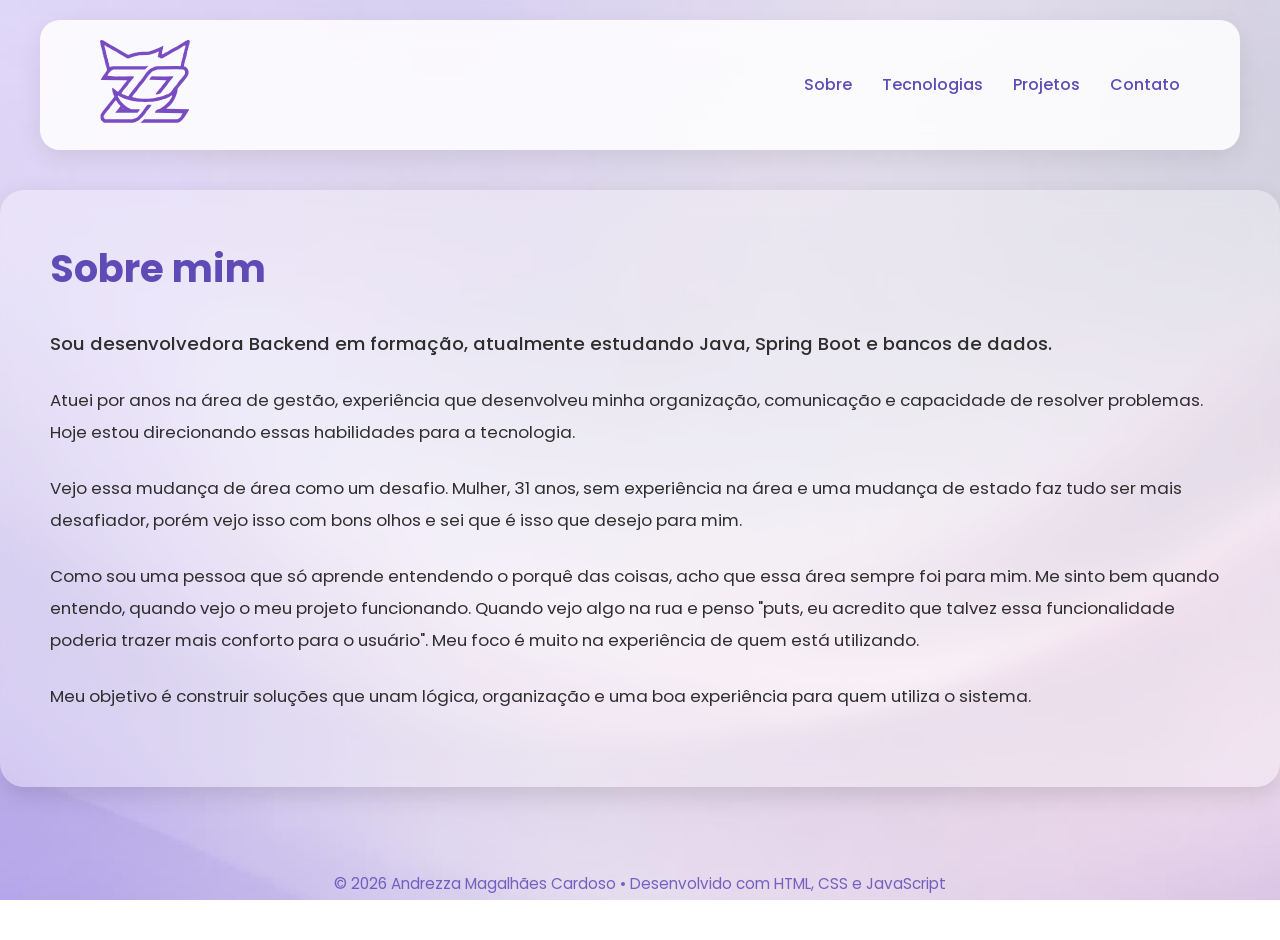
==== about.html @ d1999458 "refactor: reorganiza estrutura HTML do portfólio multipágina" ====
<!DOCTYPE html>
<html lang="pt-BR">
<head>
    <meta charset="UTF-8">
    <meta name="viewport" content="width=device-width, initial-scale=1.0">
    <title>Andrezza Magalhães Cardoso | Desenvolvedora em Formação</title>

    <!-- Biblioteca de ícones Font Awesome -->
    <link
    rel="stylesheet"
    href="https://cdnjs.cloudflare.com/ajax/libs/font-awesome/6.7.2/css/all.min.css">

    <!-- Google Fonts -->
    <link rel="preconnect" href="https://fonts.googleapis.com">
    <link rel="preconnect" href="https://fonts.gstatic.com" crossorigin>
    <link href="https://fonts.googleapis.com/css2?family=Poppins:ital,wght@0,100;0,200;0,300;0,400;0,500;0,600;0,700;0,800;0,900;1,100;1,200;1,300;1,400;1,500;1,600;1,700;1,800;1,900&display=swap" rel="stylesheet">

    <!-- CSS -->
     <link rel="stylesheet" href="style.css">
    
</head>
<body>

    <!-- O header normalmente contém o cabeçalho, logo e navegação -->
    <header class="header">

        <a href="index.html"> 
            <img src="img/logo_vetorizada.svg" 
            alt="Logo pessoal da Andrezza">
        </a>

        <!-- nav significa área de navegação -->
        <nav aria-label="Navegação principal">
            <ul>
                <li>
                    <a href="about.html">Sobre</a>
                </li>
                <li>
                    <a href="technologies.html">Tecnologias</a>
                </li>
                <li>
                    <a href="projects.html">Projetos</a>
                </li>
                <li>
                    <a href="contact.html">Contato</a>
                </li>
            </ul>
        </nav>
    </header>

    <main class="main">

        <div class="container">

            <section class="about-section">

                <h2>Sobre mim</h2>

                <p> Sou desenvolvedora Backend em formação, atualmente estudando Java, Spring Boot e bancos de dados.</p>

                <p>Atuei por anos na área de gestão, experiência que desenvolveu minha organização, comunicação e capacidade de resolver problemas. Hoje estou direcionando essas habilidades para a tecnologia.</p>

                <p>Vejo essa mudança de área como um desafio. Mulher, 31 anos, sem experiência na área e uma mudança de estado faz tudo ser mais desafiador, porém vejo isso com bons olhos e sei que é isso que desejo para mim.</p>

                <p>Como sou uma pessoa que só aprende entendendo o porquê das coisas, acho que essa área sempre foi para mim. Me sinto bem quando entendo, quando vejo o meu projeto funcionando. Quando vejo algo na rua e penso "puts, eu acredito que talvez essa funcionalidade poderia trazer mais conforto para o usuário". Meu foco é muito na experiência de quem está utilizando.</p>

                <p>Meu objetivo é construir soluções que unam lógica, organização e uma boa experiência para quem utiliza o sistema.</p>

            </section>

        </div>

    </main>

        <!-- O footer é o rodapé, são as informações finais, como direitos autorais ou contatos, infos extras -->
    <footer class="footer">
        <p>&copy; 2026 Andrezza Magalhães Cardoso • Desenvolvido com HTML, CSS e JavaScript</p>
    </footer>

    </body >
---- style.css ----
html{
    scroll-behavior: smooth;
}

body{
    margin: 0;
    font-family: "Poppins", sans-serif;

    background-image: url("img/wallpaper-png.png");
    background-size: cover; /*aumenta a imagem até cobrir tudo*/
    background-position: center; /*corta a imagem proporcionalmente e centraliza*/
    background-repeat: no-repeat; /*evita que a imagem se repita*/
    background-attachment: fixed; /*a imagem fica fixa, sem se mexer quando scrollamos*/
}

section{
    padding: 100px 60px;
    
    max-width: 1280px;
    
    margin: 40px auto;

    scroll-margin-top: 120px; /*quando alguem navegar atravez da ancora considere que ela começa 120px antes*/
}

.header{

    margin: 20px 40px;

    display: flex;
    justify-content: space-between;
    align-items: center;

    padding: 20px 60px;

    background: rgba(255, 255, 255, 0.85);
    backdrop-filter: blur(12px); /*desfoca o que está atrás do elemento*/

    border-radius: 20px;
    box-shadow: 0 8px 25px rgba(0, 0, 0, 0.08);

    position: sticky;
    top: 10px;
    z-index: 1000;
}

.header img {
    width: 90px;
    height: auto;
}

.header a {
    text-decoration: none;
    
    color: #5f4bb6;
    
    font-weight: 500;
    
    transition: color 0.3s;
    
    display: inline-block;
}

.header a:hover{
    color: #8B78E6;

    transform: translateY(-2px);
}

.header ul {
    list-style: none;
    
    display: flex;
    
    gap: 30px;

    margin: 0;
    padding: 0;
}

.hero{
    min-height: 65vh; /*vh é uma unidade relativa à altura da tela*/

    display: flex;
    justify-content: space-between;
    align-items: center;

    gap: 60px;

    padding: 40px 60px;
}

.hero-image img{
    width: 380px;
    height: auto;

    /* arredondamento da borda */
    border-radius: 40px;
    
    box-shadow: 0 10px 30px rgba(0, 0, 0, 0.10);
}

.hero-left{
    display: flex;
    
    flex-direction: column;
    
    gap: 30px;

    max-width: 600px;
}

.hero-content h1{
    font-size: 2.8rem; /*3rem = multiplique pelo tamanho da fonte raiz*/
    
    margin: 10px 0;
    
    white-space: nowrap;
}

.hero-content h2{
    color:#5f4bb6;

    margin-bottom:20px;
}

.hero-content p{
    font-size: 1.1rem; 

    line-height: 1.8; /*altura da linha*/
}

.hero-content p:first-child{
     color:#5f4bb6;

    font-size:.9rem;
    font-weight:600;

    letter-spacing:3px;

    text-transform:uppercase;
}

.hero-buttons{
    display: flex;
    gap: 20px;
}

.primary-button,
.secondary-button{
    display: inline-block;

    text-decoration: none;

    padding: 14px 28px;

    border-radius: 12px;

    font-weight: 500;

    transition: .3s;

    cursor: pointer;
}

.primary-button{
    background: #5f4bb6;
    color: white;
}

.secondary-button{
    border: 2px solid #5f4bb6;
    color: #5f4bb6;
}

.primary-button:hover{
    background:#7561d3;
    color: white;
    transform: translateY(-2px);
}

.secondary-button:hover{
    background:#5f4bb6;
    color: white;
    transform: translateY(-2px);
}

.about-section{
    background: rgba(255, 255, 255, 0.325);
    backdrop-filter: blur(12px); /*desfoca o que está atrás da seção*/

    border-radius: 24px;

    box-shadow: 0 8px 25px rgba(0, 0, 0, 0.12);

    padding: 50px;

    margin-bottom: 40px;
}

.about-section h2{
    font-size: 2.4rem;
    color: #5f4bb6;

    margin-top: 0;
    margin-bottom: 30px;
}

.about-section p{
    font-size: 1.05rem;
    line-height: 1.9;

    color: #2e2e2e;

    margin-bottom: 24px;
}

.about-section p:first-of-type{
    font-size: 1.15rem;
    font-weight: 500;
}

.technologies-section{
    background: rgba(255, 255, 255, 0.325);
    backdrop-filter: blur(12px);

    border-radius: 24px;

    box-shadow: 0 8px 25px rgba(0, 0, 0, 0.12);

    padding: 50px;
}

.technologies-section h2{
    font-size: 2.4rem;
    color: #5f4bb6;

    margin-top: 0;
    margin-bottom: 30px;
}

.technologies-grid{
    display: grid;

    grid-template-columns: repeat(4, 1fr); /*5 colunas com o mesmo tamanho*/

    gap: 18px;
}

.technology-card{
    min-height: 100px;
    background: rgba(255, 255, 255, 0.30);
    backdrop-filter: blur(12px);

    border-radius: 14px;

    padding: 20px 16px;

    text-align: center;

    transition: 
            transform .3s,
            background-color .3s,
            box-shadow .3s;

    box-shadow: 0 8px 20px rgba(0, 0, 0, 0.12);
}

.technology-card i{
    font-size: 2.8rem;
    color: #5f4bb6;

    margin-bottom: 20px;
}

.technology-card:hover{
    transform: translateY(-10px) scale(1.03);

    background: rgba(255, 255, 255, 0.60);

    box-shadow: 0 14px 30px rgba(0, 0, 0, 0.12);
}

.technology-card:hover i{
    color:#7561d3;
}

.technology-card h3{
    margin: 0;
    margin-top: 15px;
    font-size: 1.1rem;
}

.technology-card:hover h3{
    color: #5f4bb6;
}

.projects-section{
    background: rgba(255, 255, 255, 0.325);
    backdrop-filter: blur(12px);

    border-radius: 24px;

    box-shadow: 0 8px 25px rgba(0, 0, 0, 0.12);

    padding: 50px;
}

.projects-section h2{
    font-size: 2.4rem;

    color: #5f4bb6;

    margin-top: 0;

    margin-bottom: 35px;
}

.project-card{
    background: rgba(255, 255, 255, 0.30);

    backdrop-filter: blur(12px);

    border-radius: 18px;

    padding: 30px;

    box-shadow: 0 8px 25px rgba(0, 0, 0, 0.12);

    transition:
            transform 0.3s,
            box-shadow 0.3s;

    margin-bottom: 25px;
}

.project-card:hover{
    transform: translateY(-8px);

    box-shadow: 0 14px 30px rgba(0, 0, 0, 0.18);
}

.project-card h3{
    font-size: 1.7rem;

    color: #5f4bb6;

    margin-top: 0;

    margin-bottom: 18px;
}

.project-card p{
    font-size: 1.05rem;

    line-height: 1.8;

    margin-bottom: 25px;
}

.project-technologies{
    margin-bottom: 15px;
}

.project-technologies h4{
    color: #5f4bb6;

    margin-bottom: 15px;

    margin-top: 0;
    margin-bottom: 15px;
}

.project-technologies ul{
    list-style: none;

    padding: 0;
    margin: 0;

    display: flex; /*coloca tudo na mesma linha, ele faz a quebra altomatica*/
    flex-wrap: wrap;

    gap: 10px;
}

.project-technologies li{
    background: rgba(95, 75, 182, 0.12);
    color: #5f4bb6;

    padding: 8px 14px;

    border-radius: 999px;

    font-size: 0.9rem;
    font-weight: 500;
}

.contact-section{
    background: rgba(255, 255, 255, 0.325);
    
    backdrop-filter: blur(12px);

    border-radius: 24px;

    box-shadow: 0 8px 25px rgba(0, 0, 0, 0.12);

    padding: 50px;
}

.contact-section h2{
    font-size: 2.4rem;

    color: #5f4bb6;

    margin-top: 0;
    margin-bottom: 25px;
}

.contact-section p{
    margin: 0;

    font-size: 1.05rem;

    line-height: 1.8;
}

.contact-links{
    display: flex;

    flex-direction: column;

    gap: 20px;
}

.contact-links a{
    display: flex;

    align-items: center;

    gap: 12px;

    width: fit-content; /*faz o elemento ter só a largura necessária*/

    text-decoration: none;

    color: #5f4bb6;
    background: rgba(255,255,255,.30);

    padding: 14px 18px;

    border-radius: 14px;

    transition:
        transform .3s,
        background-color .3s,
        box-shadow .3s;
}

.contact-links a:hover{
    transform: translateY(-4px);

    background: rgba(255, 255, 255, 0.60);

    box-shadow: 0 8px 20px rgba(0, 0, 0, 0.12);
}

.contact-links i{
    font-size: 1.4rem;
}

.contact-section p:first-of-type{
    font-size: 1.2rem;

    font-weight: 500;

    margin-bottom: 8px;
}

.contact-section p:last-of-type{
    margin-bottom: 35px;
}

.footer{
    font-size: .9rem;

    text-align: center;

    padding: 30px;

    color: rgba(95, 75, 182, .85);

    font-size: 0.95rem;
}
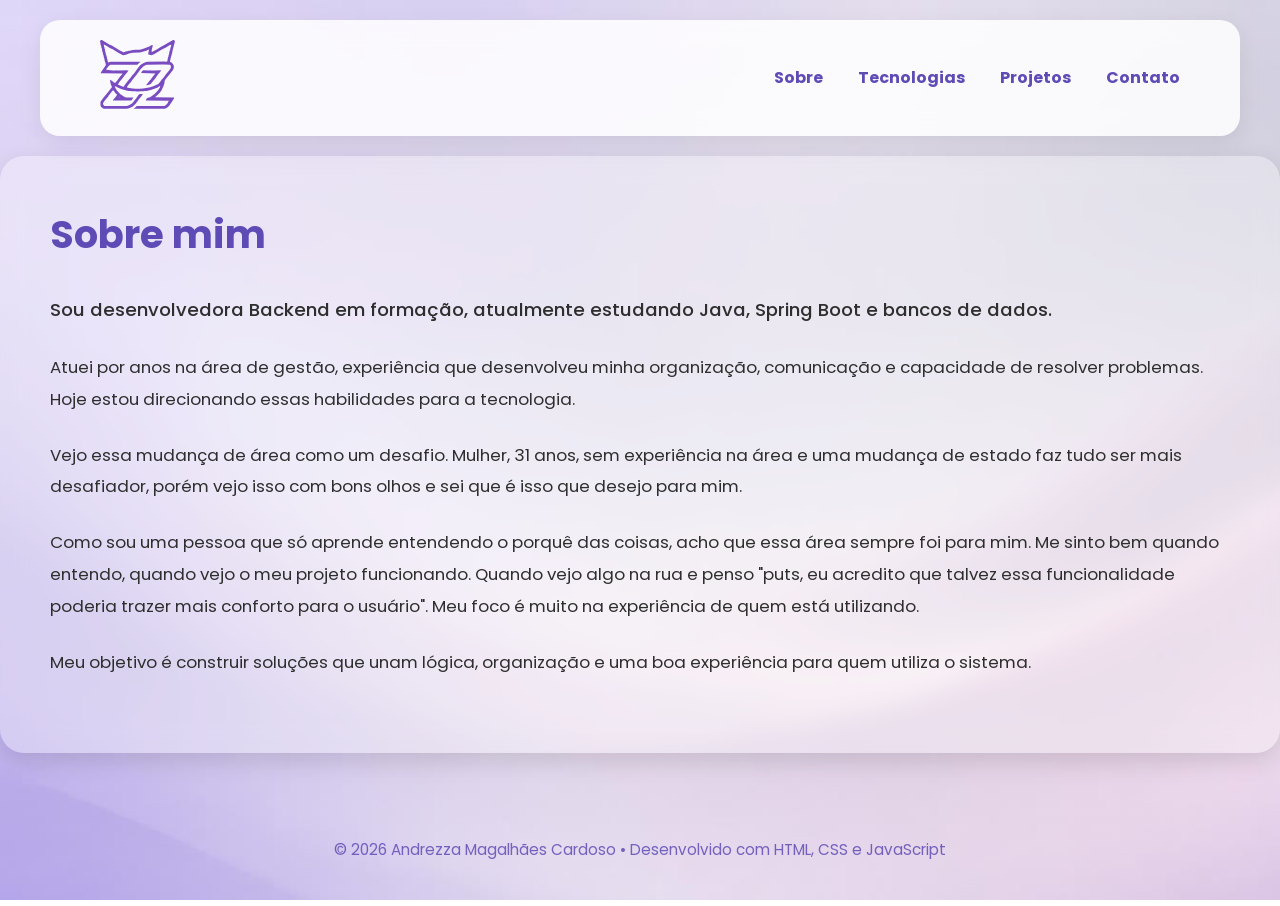
==== commit fcdd99ee: "git commit -m "style: melhora espaçamentos, header e layout das páginas"" ====
--- a/about.html
+++ b/about.html
@@ -29,9 +29,13 @@
             alt="Logo pessoal da Andrezza">
         </a>
 
+        <button class="menu-toggle" aria-label="Abrir menu">
+            <i class="fa-solid fa-bars"></i>
+        </button>
+
         <!-- nav significa área de navegação -->
-        <nav aria-label="Navegação principal">
-            <ul>
+        <nav class="main-nav" aria-label="Navegação principal">
+            <ul class="nav-list">
                 <li>
                     <a href="about.html">Sobre</a>
                 </li>
@@ -46,15 +50,16 @@
                 </li>
             </ul>
         </nav>
+
     </header>
 
     <main class="main">
 
         <div class="container">
 
-            <section class="about-section">
+            <section class="section-card about-section">
 
-                <h2>Sobre mim</h2>
+                <h2 class="section-title">Sobre mim</h2>
 
                 <p> Sou desenvolvedora Backend em formação, atualmente estudando Java, Spring Boot e bancos de dados.</p>
 
--- a/style.css
+++ b/style.css
@@ -1,24 +1,69 @@
+:root{
+    --primary-color: #5f4bb6;
+    --primary-hover: #7561d3;
+
+    --glass-background: rgba(255, 255, 255, 0.325);
+    --glass-background-hover: rgba(255, 255, 255, 0.60);
+    --glass-background-light: rgba(255, 255, 255, 0.30);
+    --header-background: rgba(255, 255, 255, 0.85);
+
+    --shadow: 0 8px 25px rgba(0, 0, 0, 0.12);
+    --shadow-small: 0 8px 20px rgba(0, 0, 0, 0.12);
+    --shadow-image: 0 10px 30px rgba(0, 0, 0, 0.10);
+    --shadow-hover: 0 14px 30px rgba(0, 0, 0, 0.18);
+
+    --blur: blur(12px); /*desfoca o que está atrás da seção*/
+
+    --radius-xl: 40px;
+    --radius-lg: 24px;
+    --radius-md: 20px;
+    --radius-sm: 14px;
+    --radius-xs: 12px;
+}
+
+.section-card{
+    background: var(--glass-background);
+    backdrop-filter: var(--blur);
+
+    border-radius: var(--radius-lg);
+
+    box-shadow: var(--shadow);
+
+    padding: 50px;
+
+    max-width: 1200px;
+    margin: 0 auto;
+}
+
+.section-title{
+    font-size: 2.4rem;
+    color: var(--primary-color);
+
+    margin-top: 0;
+    margin-bottom: 30px;
+}
+
+/*faz a navegação por âncoras acontecer de forma suave*/
 html{
     scroll-behavior: smooth;
 }
 
+/*estilos aplicados à pagina inteira*/
 body{
-    margin: 0;
+    margin: 0; /*remove a margem padrão adicionada pelo navegador*/
     font-family: "Poppins", sans-serif;
 
     background-image: url("img/wallpaper-png.png");
     background-size: cover; /*aumenta a imagem até cobrir tudo*/
-    background-position: center; /*corta a imagem proporcionalmente e centraliza*/
+    background-position: center; /*mantém a imagem centralizada*/
     background-repeat: no-repeat; /*evita que a imagem se repita*/
-    background-attachment: fixed; /*a imagem fica fixa, sem se mexer quando scrollamos*/
+    background-attachment: fixed; /*mentém a imagem fixa durante a scrollagem*/
 }
 
 section{
     padding: 100px 60px;
     
-    max-width: 1280px;
-    
-    margin: 40px auto;
+    margin: 0 auto;
 
     scroll-margin-top: 120px; /*quando alguem navegar atravez da ancora considere que ela começa 120px antes*/
 }
@@ -33,10 +78,10 @@
 
     padding: 20px 60px;
 
-    background: rgba(255, 255, 255, 0.85);
-    backdrop-filter: blur(12px); /*desfoca o que está atrás do elemento*/
-
-    border-radius: 20px;
+    background: var(--header-background);
+    backdrop-filter: var(--blur); /*desfoca o que está atrás do elemento*/
+
+    border-radius: var(--radius-md);
     box-shadow: 0 8px 25px rgba(0, 0, 0, 0.08);
 
     position: sticky;
@@ -45,14 +90,14 @@
 }
 
 .header img {
-    width: 90px;
+    width: 75px;
     height: auto;
 }
 
 .header a {
     text-decoration: none;
     
-    color: #5f4bb6;
+    color: var(--primary-color);
     
     font-weight: 500;
     
@@ -67,12 +112,38 @@
     transform: translateY(-2px);
 }
 
-.header ul {
+.menu-toggle{
+    display: none;
+}
+
+.main-nav{
+    margin: 0;
+    padding: 0;
+}
+
+.main-nav a{
+    text-decoration: none;
+    color: var(--primary-color);
+    font-weight: 650;
+    transition: 0.3s;
+}
+
+.main-nav a:hover{
+    color: var(--primary-hover);
+}
+
+.main-nav.active{
+    display: block;
+}
+
+.nav-list{
     list-style: none;
-    
-    display: flex;
-    
-    gap: 30px;
+
+    display: flex;
+    justify-content: center;
+    align-items: center;
+
+    gap: 35px;
 
     margin: 0;
     padding: 0;
@@ -95,9 +166,9 @@
     height: auto;
 
     /* arredondamento da borda */
-    border-radius: 40px;
-    
-    box-shadow: 0 10px 30px rgba(0, 0, 0, 0.10);
+    border-radius: var(--radius-xl);
+    
+    box-shadow: var(--shadow-image);
 }
 
 .hero-left{
@@ -119,7 +190,7 @@
 }
 
 .hero-content h2{
-    color:#5f4bb6;
+    color:var(--primary-color);
 
     margin-bottom:20px;
 }
@@ -131,7 +202,7 @@
 }
 
 .hero-content p:first-child{
-     color:#5f4bb6;
+     color: var(--primary-color);
 
     font-size:.9rem;
     font-weight:600;
@@ -154,7 +225,7 @@
 
     padding: 14px 28px;
 
-    border-radius: 12px;
+    border-radius: var(--radius-xs);
 
     font-weight: 500;
 
@@ -164,46 +235,29 @@
 }
 
 .primary-button{
-    background: #5f4bb6;
+    background: var(--primary-color);
     color: white;
 }
 
 .secondary-button{
-    border: 2px solid #5f4bb6;
-    color: #5f4bb6;
+    border: 2px solid var(--primary-color);
+    color: var(--primary-color);
 }
 
 .primary-button:hover{
-    background:#7561d3;
+    background: var(--primary-hover);
     color: white;
     transform: translateY(-2px);
 }
 
 .secondary-button:hover{
-    background:#5f4bb6;
+    background: var(--primary-color);
     color: white;
     transform: translateY(-2px);
 }
 
 .about-section{
-    background: rgba(255, 255, 255, 0.325);
-    backdrop-filter: blur(12px); /*desfoca o que está atrás da seção*/
-
-    border-radius: 24px;
-
-    box-shadow: 0 8px 25px rgba(0, 0, 0, 0.12);
-
-    padding: 50px;
-
     margin-bottom: 40px;
-}
-
-.about-section h2{
-    font-size: 2.4rem;
-    color: #5f4bb6;
-
-    margin-top: 0;
-    margin-bottom: 30px;
 }
 
 .about-section p{
@@ -220,25 +274,6 @@
     font-weight: 500;
 }
 
-.technologies-section{
-    background: rgba(255, 255, 255, 0.325);
-    backdrop-filter: blur(12px);
-
-    border-radius: 24px;
-
-    box-shadow: 0 8px 25px rgba(0, 0, 0, 0.12);
-
-    padding: 50px;
-}
-
-.technologies-section h2{
-    font-size: 2.4rem;
-    color: #5f4bb6;
-
-    margin-top: 0;
-    margin-bottom: 30px;
-}
-
 .technologies-grid{
     display: grid;
 
@@ -248,13 +283,13 @@
 }
 
 .technology-card{
-    min-height: 100px;
-    background: rgba(255, 255, 255, 0.30);
-    backdrop-filter: blur(12px);
-
-    border-radius: 14px;
-
-    padding: 20px 16px;
+    min-height: 60px;
+    background: var(--glass-background-light);
+    backdrop-filter: var(--blur);
+
+    border-radius: var(--radius-sm);
+
+    padding: 16px 14px;
 
     text-align: center;
 
@@ -263,26 +298,26 @@
             background-color .3s,
             box-shadow .3s;
 
-    box-shadow: 0 8px 20px rgba(0, 0, 0, 0.12);
+    box-shadow: var(--shadow-small);
 }
 
 .technology-card i{
-    font-size: 2.8rem;
-    color: #5f4bb6;
-
-    margin-bottom: 20px;
+    font-size: 2.4rem;
+    color: var(--primary-color);
+
+    margin-bottom: px;
 }
 
 .technology-card:hover{
     transform: translateY(-10px) scale(1.03);
 
-    background: rgba(255, 255, 255, 0.60);
+    background: var(--glass-background-hover);
 
     box-shadow: 0 14px 30px rgba(0, 0, 0, 0.12);
 }
 
 .technology-card:hover i{
-    color:#7561d3;
+    color: var(--primary-hover);
 }
 
 .technology-card h3{
@@ -292,40 +327,23 @@
 }
 
 .technology-card:hover h3{
-    color: #5f4bb6;
-}
-
-.projects-section{
-    background: rgba(255, 255, 255, 0.325);
-    backdrop-filter: blur(12px);
-
-    border-radius: 24px;
-
-    box-shadow: 0 8px 25px rgba(0, 0, 0, 0.12);
-
-    padding: 50px;
-}
-
-.projects-section h2{
-    font-size: 2.4rem;
-
-    color: #5f4bb6;
-
-    margin-top: 0;
-
+    color: var(--primary-color);
+}
+
+.projects-section .section-title{
     margin-bottom: 35px;
 }
 
 .project-card{
-    background: rgba(255, 255, 255, 0.30);
-
-    backdrop-filter: blur(12px);
+    background: var(--glass-background-light);
+
+    backdrop-filter: var(--blur);
 
     border-radius: 18px;
 
     padding: 30px;
 
-    box-shadow: 0 8px 25px rgba(0, 0, 0, 0.12);
+    box-shadow: var(--shadow);
 
     transition:
             transform 0.3s,
@@ -337,13 +355,13 @@
 .project-card:hover{
     transform: translateY(-8px);
 
-    box-shadow: 0 14px 30px rgba(0, 0, 0, 0.18);
+    box-shadow: var(--shadow-hover);
 }
 
 .project-card h3{
     font-size: 1.7rem;
 
-    color: #5f4bb6;
+    color: var(--primary-color);
 
     margin-top: 0;
 
@@ -363,9 +381,7 @@
 }
 
 .project-technologies h4{
-    color: #5f4bb6;
-
-    margin-bottom: 15px;
+    color: var(--primary-color);
 
     margin-top: 0;
     margin-bottom: 15px;
@@ -385,7 +401,7 @@
 
 .project-technologies li{
     background: rgba(95, 75, 182, 0.12);
-    color: #5f4bb6;
+    color: var(--primary-color);
 
     padding: 8px 14px;
 
@@ -395,24 +411,7 @@
     font-weight: 500;
 }
 
-.contact-section{
-    background: rgba(255, 255, 255, 0.325);
-    
-    backdrop-filter: blur(12px);
-
-    border-radius: 24px;
-
-    box-shadow: 0 8px 25px rgba(0, 0, 0, 0.12);
-
-    padding: 50px;
-}
-
-.contact-section h2{
-    font-size: 2.4rem;
-
-    color: #5f4bb6;
-
-    margin-top: 0;
+.contact-section .section-title{
     margin-bottom: 25px;
 }
 
@@ -443,12 +442,12 @@
 
     text-decoration: none;
 
-    color: #5f4bb6;
-    background: rgba(255,255,255,.30);
+    color: var(--primary-color);
+    background: var(--glass-background-light);
 
     padding: 14px 18px;
 
-    border-radius: 14px;
+    border-radius: var(--radius-sm);
 
     transition:
         transform .3s,
@@ -459,9 +458,9 @@
 .contact-links a:hover{
     transform: translateY(-4px);
 
-    background: rgba(255, 255, 255, 0.60);
-
-    box-shadow: 0 8px 20px rgba(0, 0, 0, 0.12);
+    background: var(--glass-background-hover);
+
+    box-shadow: var(--shadow-small);
 }
 
 .contact-links i{
@@ -490,4 +489,19 @@
     color: rgba(95, 75, 182, .85);
 
     font-size: 0.95rem;
+}
+
+@media (max-width: 768px) {
+    
+    .hero{
+        flex-direction: column;
+    }
+
+    .menu-toggle{
+        display: block;
+    }
+
+    .main-nav{
+        display: none;
+    }
 }
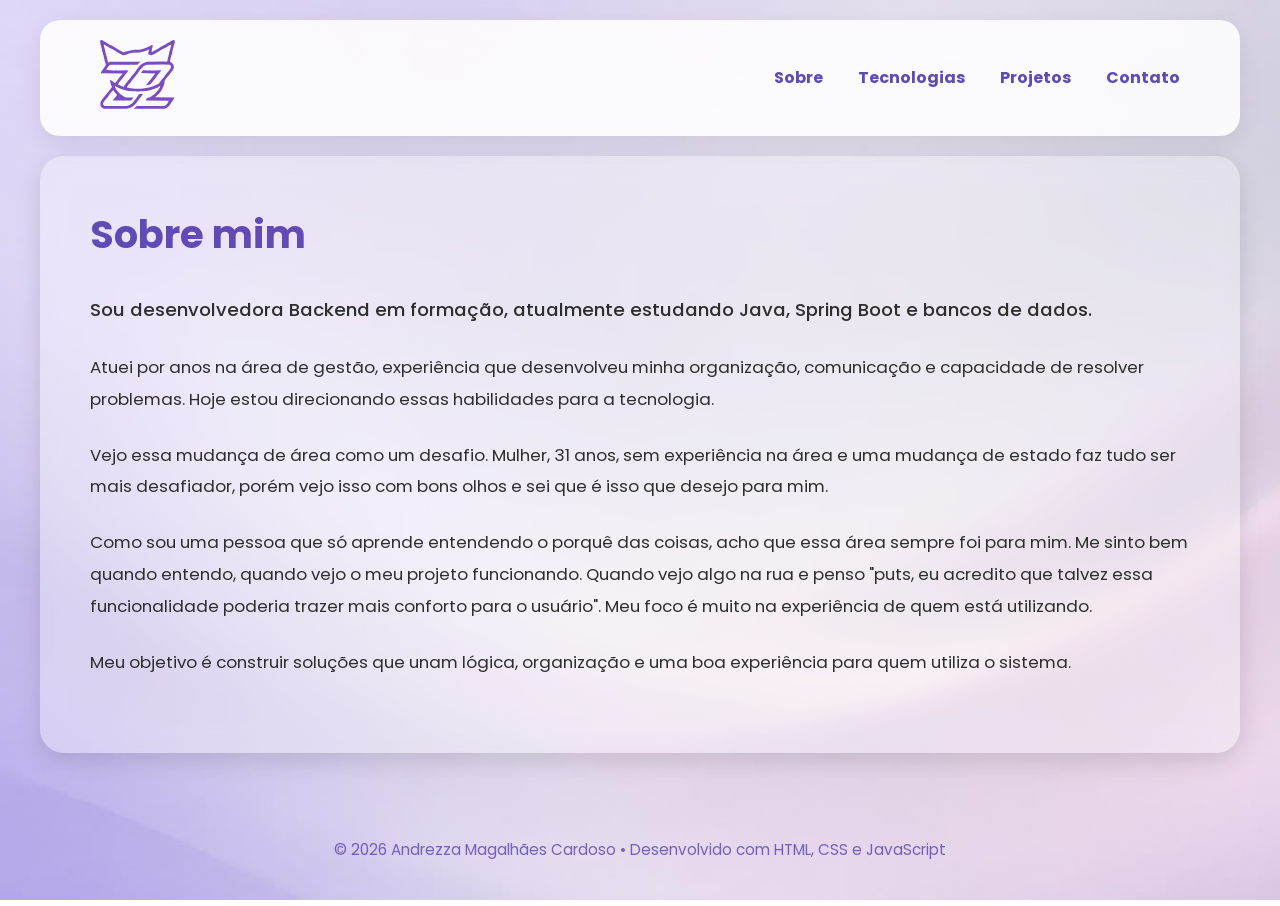
==== commit ec508c5e: "style: finaliza responsividade do portfólio" ====
--- a/about.html
+++ b/about.html
@@ -82,4 +82,6 @@
         <p>&copy; 2026 Andrezza Magalhães Cardoso • Desenvolvido com HTML, CSS e JavaScript</p>
     </footer>
 
+    <script src="script.js"></script>
+
     </body >
--- a/style.css
+++ b/style.css
@@ -30,9 +30,6 @@
     box-shadow: var(--shadow);
 
     padding: 50px;
-
-    max-width: 1200px;
-    margin: 0 auto;
 }
 
 .section-title{
@@ -63,7 +60,7 @@
 section{
     padding: 100px 60px;
     
-    margin: 0 auto;
+    margin: 0 40px;
 
     scroll-margin-top: 120px; /*quando alguem navegar atravez da ancora considere que ela começa 120px antes*/
 }
@@ -305,7 +302,7 @@
     font-size: 2.4rem;
     color: var(--primary-color);
 
-    margin-bottom: px;
+    margin-bottom: 12px;
 }
 
 .technology-card:hover{
@@ -492,16 +489,215 @@
 }
 
 @media (max-width: 768px) {
-    
+
+    .header{
+        margin: 8px 8px;
+        padding: 10px 18px;
+
+        flex-wrap: wrap;
+
+        border-radius: 16px;
+    }
+
+    .header img{
+        width: 50px;
+    }
+
+    .menu-toggle{
+        display: block;
+
+        font-size: 1.5rem;
+
+        background: transparent;
+        border: none;
+
+        color: var(--primary-color);
+
+        cursor: pointer;
+    }
+    
+    .menu-toggle.active{
+        color: var(--primary-hover);
+    }
+
+    section{
+        margin: 18px 13px 0;
+        padding: 18px 16px 24px;
+    }
+
+    .section-title{
+        font-size: 1.9rem;
+        
+        margin-bottom: 18px;
+
+        text-align: left;
+
+        margin-left: 0;
+    }
+
     .hero{
         flex-direction: column;
-    }
-
-    .menu-toggle{
-        display: block;
+
+        align-items: flex-start;
+
+        padding: 30px 12px;
+
+        gap: 30px;
+    }
+
+    .hero-image{
+        width: 100%;
+
+        display: flex;
+        justify-content: center;
+
+    }
+
+    .hero-image img{
+        width: 280px;
+        max-width: 100%; /* se a tela for bem menor, ela diminui automaticamente e nunca estoura a largura. */
+        text-align: center;
+    }
+    
+    .hero-content p{
+        font-size: 1rem;
+        line-height: 1.7;
+    }
+
+    .hero-content h1{
+        font-size: 1.7rem; /* diminui o titulo */
+        white-space: normal; /* permite quebra de linha */
+    }
+
+    .hero-content h2{
+        font-size: 1.4rem;
+    }
+
+    .hero-left{
+        gap: 15px;
+
+        width: 100%;
+        max-width: none;
+    }
+
+    .hero-buttons{
+        flex-direction: column;
+        align-items: center;
+
+        gap: 15px;
+
+        width: 100%;
+    }
+
+    .primary-button,
+    .secondary-button{
+        width: 190px;
+
+        padding: 12px 20px;
+
+        text-align: center;
     }
 
     .main-nav{
         display: none;
     }
+
+    .main-nav.active{
+        display: block;
+        width: 100%;
+    }
+
+    .nav-list{
+        flex-direction: column;
+        gap: 20px;
+
+        margin-top: 25px;
+    }
+
+    .technologies-grid{
+        grid-template-columns: repeat(2, minmax(0, 1fr));
+        gap: 12px;
+    }
+
+    .technology-card{
+        min-height: 105px;
+
+        padding: 12px 8px;
+
+        display: flex;
+        flex-direction: column;
+        justify-content: center;
+        align-items: center;
+    }
+
+    .technology-card i{
+        font-size: 1.8rem;
+        margin-bottom: 4px;
+    }
+
+    .technology-card h3{
+        font-size: 0.9rem;
+        margin-top: 8px;
+    }
+
+    .projects-section {
+        padding: 30px 16px;
+    }
+
+    .project-card {
+        padding: 22px 18px;
+
+        width: auto;
+        box-sizing: content-box;
+
+        margin-bottom: 20px;
+    }
+
+    .project-card h3{
+        font-size: 1.45rem;
+
+        line-height: 1.35;
+    }
+
+    .project-card p{
+        font-size: 1rem;
+
+        line-height: 1.7;
+
+        margin-bottom: 20px;
+    }
+
+    .project-card .primary-button {
+        width: 190px;
+        max-width: 100%;
+
+        box-sizing: border-box;
+
+        padding: 12px 20px;
+
+        text-align: center;
+    }
+
+    .project-technologies li {
+        font-size: 0.85rem;
+
+        padding: 7px 12px;
+    }
+
+    .contact-links{
+        width: 100%;
+    }
+
+    .contact-links a {
+        width: 100%;
+        max-width: 100%;
+
+        box-sizing: border-box;
+
+        overflow-wrap: anywhere;
+    }
+
+    .footer {
+        padding: 25px 15px;
+    }
 }
